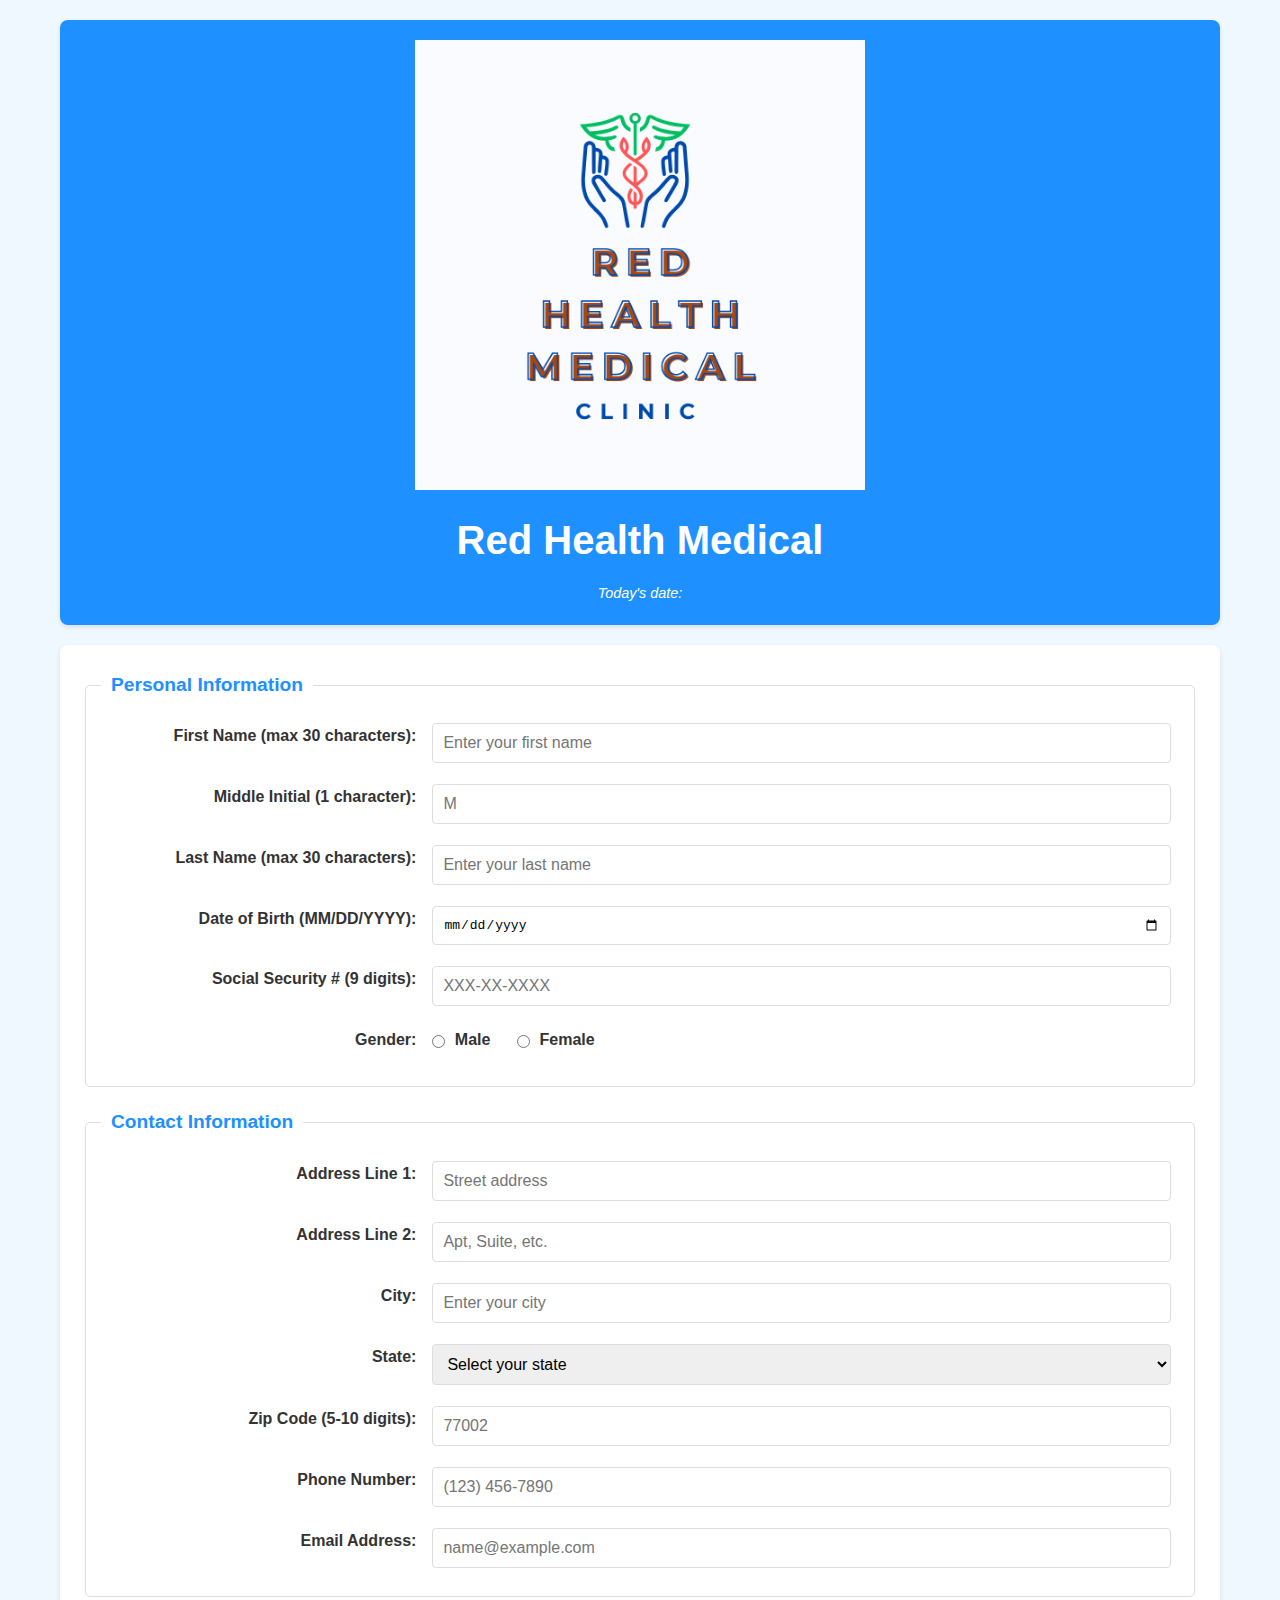
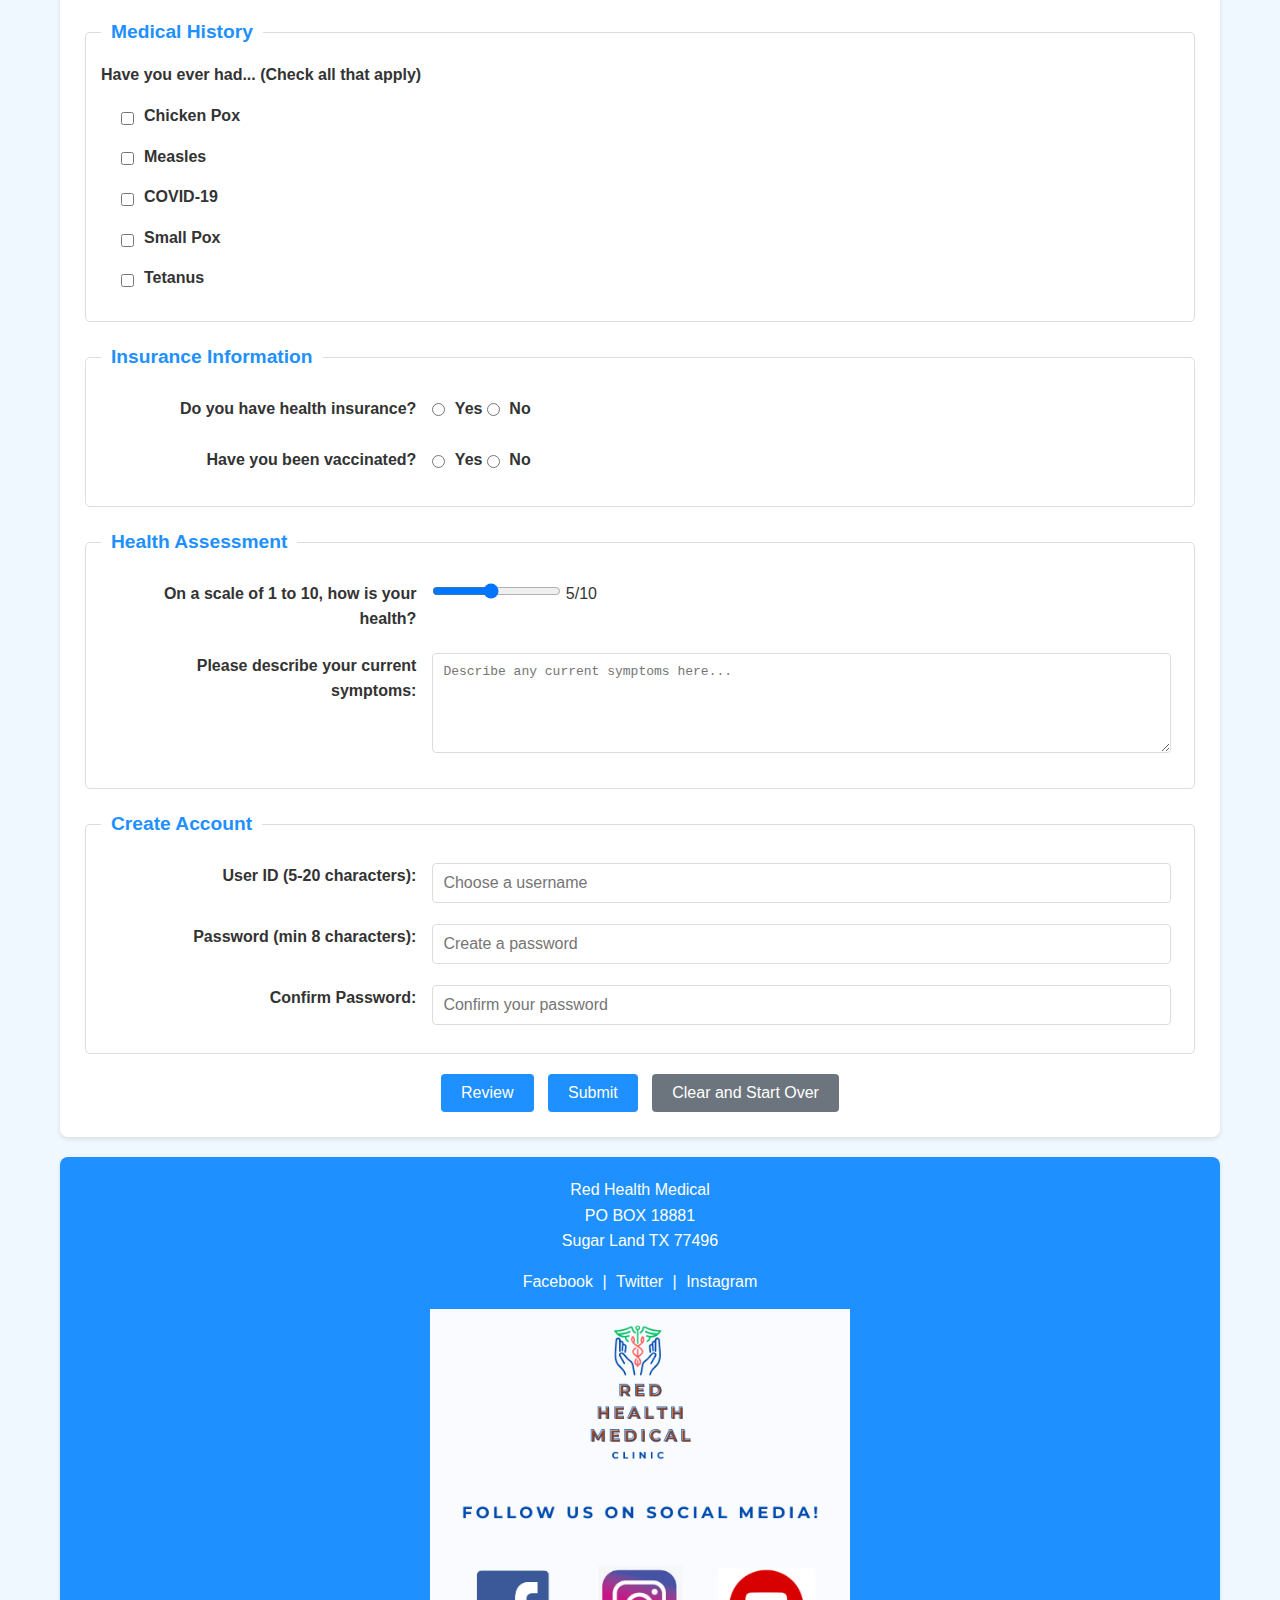
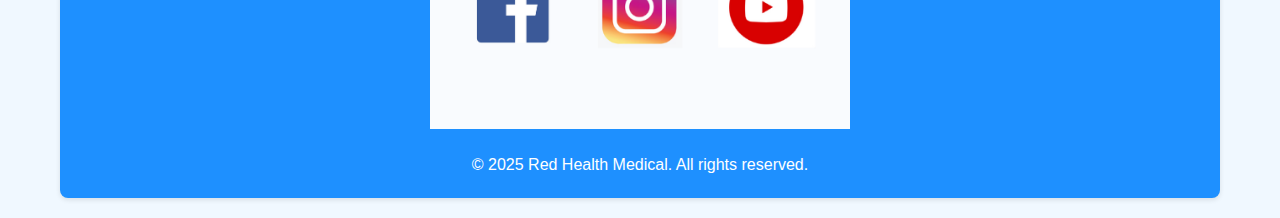
==== index.html @ ab45f7e4 "Update and rename homework3.html to index.html" ====
<!doctype html>
<!-- 
    Name: Carolina Gonzalez  
    File: index.html
    Date Created: 2025-02-03
    Date Updated: 2025-02-09
    Purpose: MIS 3371 Homework 1... learning HTML and creating a form.
-->
<html lang="en">
    <head>
        <meta charset="utf-8">
        <meta name="viewport" content="width=device-width, initial-scale=1.0">
        <title>Red Health Medical - Patient Registration</title>

        <!-- Load external CSS styles -->
        <link rel="stylesheet" href="homework3.css">
    </head>
    <body>
        <div id="container">
            <header>
                <img src="Cliniclogo.png" alt="Red Health Medical Logo" class="logo">
                <h1>Red Health Medical</h1>
                <p id="current-date">Today's date: <span id="today"></span></p>
            </header>

            <main>
                <form id="patientForm">
                    <!-- Personal Information Section -->
                    <fieldset>
                        <legend>Personal Information</legend>
                        <table class="form-table">
                            <tr>
                                <td><label for="firstName">First Name (max 30 characters):</label></td>
                                <td>
                                    <input type="text" id="firstName" name="firstName" maxlength="30" 
                                           placeholder="Enter your first name" required 
                                           pattern="[A-Za-z\-']{1,30}" 
                                           title="Letters, apostrophes and dashes only">
                                    <span id="firstNameError" class="error"></span>
                                </td>
                            </tr>
                            <tr>
                                <td><label for="middleInitial">Middle Initial (1 character):</label></td>
                                <td>
                                    <input type="text" id="middleInitial" name="middleInitial" maxlength="1" 
                                           placeholder="M" pattern="[A-Za-z]" title="One letter only">
                                    <span id="middleInitialError" class="error"></span>
                                </td>
                            </tr>
                            <tr>
                                <td><label for="lastName">Last Name (max 30 characters):</label></td>
                                <td>
                                    <input type="text" id="lastName" name="lastName" maxlength="30" 
                                           placeholder="Enter your last name" required 
                                           pattern="[A-Za-z\-'0-9]{1,30}" 
                                           title="Letters, apostrophes, numbers and dashes only">
                                    <span id="lastNameError" class="error"></span>
                                </td>
                            </tr>
                            <tr>
                                <td><label for="dob">Date of Birth (MM/DD/YYYY):</label></td>
                                <td>
                                    <input type="date" id="dob" name="dob" required>
                                    <span id="dobError" class="error"></span>
                                </td>
                            </tr>
                            <tr>
                                <td><label for="ssn">Social Security # (9 digits):</label></td>
                                <td>
                                    <input type="password" id="ssn" name="ssn" maxlength="11" 
                                           placeholder="XXX-XX-XXXX" required 
                                           pattern="\d{3}-\d{2}-\d{4}">
                                    <span id="ssnError" class="error"></span>
                                </td>
                            </tr>
                            <tr>
                                <td><label>Gender:</label></td>
                                <td>
                                    <input type="radio" id="male" name="gender" value="Male" required>
                                    <label for="male">Male</label>
                                    &nbsp;&nbsp;&nbsp;&nbsp;
                                    <input type="radio" id="female" name="gender" value="Female">
                                    <label for="female">Female</label>
                                    <span id="genderError" class="error"></span>
                                </td>
                            </tr>
                        </table>
                    </fieldset>

                    <!-- Contact Information Section -->
                    <fieldset>
                        <legend>Contact Information</legend>
                        <table class="form-table">
                            <tr>
                                <td><label for="address1">Address Line 1:</label></td>
                                <td>
                                    <input type="text" id="address1" name="address1" maxlength="30" 
                                           placeholder="Street address" required>
                                    <span id="address1Error" class="error"></span>
                                </td>
                            </tr>
                            <tr>
                                <td><label for="address2">Address Line 2:</label></td>
                                <td>
                                    <input type="text" id="address2" name="address2" maxlength="30" 
                                           placeholder="Apt, Suite, etc.">
                                    <span id="address2Error" class="error"></span>
                                </td>
                            </tr>
                            <tr>
                                <td><label for="city">City:</label></td>
                                <td>
                                    <input type="text" id="city" name="city" maxlength="30" 
                                           placeholder="Enter your city" required>
                                    <span id="cityError" class="error"></span>
                                </td>
                            </tr>
                            <tr>
                                <td><label for="state">State:</label></td>
                                <td>
                                    <select id="state" name="state" required>
                                        <option value="">Select your state</option>
                                        <option value="AL">Alabama</option>
                                        <option value="AK">Alaska</option>
                                        <option value="AZ">Arizona</option>
                                        <option value="AR">Arkansas</option>
                                        <option value="CA">California</option>
                                        <option value="CO">Colorado</option>
                                        <option value="CT">Connecticut</option>
                                        <option value="DE">Delaware</option>
                                        <option value="DC">District Of Columbia</option>
                                        <option value="FL">Florida</option>
                                        <option value="GA">Georgia</option>
                                        <option value="HI">Hawaii</option>
                                        <option value="ID">Idaho</option>
                                        <option value="IL">Illinois</option>
                                        <option value="IN">Indiana</option>
                                        <option value="IA">Iowa</option>
                                        <option value="KS">Kansas</option>
                                        <option value="KY">Kentucky</option>
                                        <option value="LA">Louisiana</option>
                                        <option value="ME">Maine</option>
                                        <option value="MD">Maryland</option>
                                        <option value="MA">Massachusetts</option>
                                        <option value="MI">Michigan</option>
                                        <option value="MN">Minnesota</option>
                                        <option value="MS">Mississippi</option>
                                        <option value="MO">Missouri</option>
                                        <option value="MT">Montana</option>
                                        <option value="NE">Nebraska</option>
                                        <option value="NV">Nevada</option>
                                        <option value="NH">New Hampshire</option>
                                        <option value="NJ">New Jersey</option>
                                        <option value="NM">New Mexico</option>
                                        <option value="NY">New York</option>
                                        <option value="NC">North Carolina</option>
                                        <option value="ND">North Dakota</option>
                                        <option value="OH">Ohio</option>
                                        <option value="OK">Oklahoma</option>
                                        <option value="OR">Oregon</option>
                                        <option value="PA">Pennsylvania</option>
                                        <option value="RI">Rhode Island</option>
                                        <option value="SC">South Carolina</option>
                                        <option value="SD">South Dakota</option>
                                        <option value="TN">Tennessee</option>
                                        <option value="TX">Texas</option>
                                        <option value="UT">Utah</option>
                                        <option value="VT">Vermont</option>
                                        <option value="VA">Virginia</option>
                                        <option value="WA">Washington</option>
                                        <option value="WV">West Virginia</option>
                                        <option value="WI">Wisconsin</option>
                                        <option value="WY">Wyoming</option>
                                        <option value="PR">Puerto Rico</option>
                                    </select>
                                    <span id="stateError" class="error"></span>
                                </td>
                            </tr>
                            <tr>
                                <td><label for="zipCode">Zip Code (5-10 digits):</label></td>
                                <td>
                                    <input type="text" id="zipCode" name="zipCode" 
                                           placeholder="77002" required
                                           pattern="^\d{5}(-\d{4})?$" 
                                           title="5 digits ZIP code or 5+4 format">
                                    <span id="zipCodeError" class="error"></span>
                                </td>
                            </tr>
                            <tr>
                                <td><label for="phone">Phone Number:</label></td>
                                <td>
                                    <input type="tel" id="phone" name="phone" placeholder="(123) 456-7890" 
                                           required pattern="^\(\d{3}\) \d{3}-\d{4}$" 
                                           title="Format: (123) 456-7890">
                                    <span id="phoneError" class="error"></span>
                                </td>
                            </tr>
                            <tr>
                                <td><label for="email">Email Address:</label></td>
                                <td>
                                    <input type="email" id="email" name="email" 
                                           placeholder="name@example.com" required>
                                    <span id="emailError" class="error"></span>
                                </td>
                            </tr>
                        </table>
                    </fieldset>

                   <!-- Medical History Section -->
                   <fieldset>
                    <legend>Medical History</legend>
                    <p class="section-title">Have you ever had... (Check all that apply)</p>
                    <div class="checkbox-container">
                        <div class="checkbox-item">
                            <input type="checkbox" id="chickenPox" name="medicalHistory" value="Chicken Pox">
                            <label for="chickenPox">Chicken Pox</label>
                        </div>
                        
                        <div class="checkbox-item">
                            <input type="checkbox" id="measles" name="medicalHistory" value="Measles">
                            <label for="measles">Measles</label>
                        </div>
                        
                        <div class="checkbox-item">
                            <input type="checkbox" id="covid19" name="medicalHistory" value="COVID-19">
                            <label for="covid19">COVID-19</label>
                        </div>
                        
                        <div class="checkbox-item">
                            <input type="checkbox" id="smallPox" name="medicalHistory" value="Small Pox">
                            <label for="smallPox">Small Pox</label>
                        </div>
                        
                        <div class="checkbox-item">
                            <input type="checkbox" id="tetanus" name="medicalHistory" value="Tetanus">
                            <label for="tetanus">Tetanus</label>
                        </div>
                    </div>
                </fieldset>

                    <!-- Insurance Information Section -->
                    <fieldset>
                        <legend>Insurance Information</legend>
                        <table class="form-table">
                            <tr>
                                <td><label>Do you have health insurance?</label></td>
                                <td>
                                    <input type="radio" id="insuranceYes" name="insurance" value="Yes" required>
                                    <label for="insuranceYes">Yes</label>
                                    <input type="radio" id="insuranceNo" name="insurance" value="No">
                                    <label for="insuranceNo">No</label>
                                    <span id="insuranceError" class="error"></span>
                                </td>
                            </tr>
                            <tr>
                                <td><label for="vaccinated">Have you been vaccinated?</label></td>
                                <td>
                                    <input type="radio" id="vaccinatedYes" name="vaccinated" value="Yes" required>
                                    <label for="vaccinatedYes">Yes</label>
                                    <input type="radio" id="vaccinatedNo" name="vaccinated" value="No">
                                    <label for="vaccinatedNo">No</label>
                                    <span id="vaccinatedError" class="error"></span>
                                </td>
                            </tr>
                        </table>
                    </fieldset>

                    <!-- Health Assessment Section -->
                    <fieldset>
                        <legend>Health Assessment</legend>
                        <table class="form-table">
                            <tr>
                                <td><label for="healthRating">On a scale of 1 to 10, how is your health?</label></td>
                                <td>
                                    <input type="range" id="healthRating" name="healthRating" min="1" max="10" value="5">
                                    <span id="ratingValue">5</span>/10
                                    <span id="healthRatingError" class="error"></span>
                                </td>
                            </tr>
                            <tr>
                                <td><label for="symptoms">Please describe your current symptoms:</label></td>
                                <td>
                                    <textarea id="symptoms" name="symptoms" rows="4" 
                                              placeholder="Describe any current symptoms here..."></textarea>
                                    <span id="symptomsError" class="error"></span>
                                </td>
                            </tr>
                        </table>
                    </fieldset>

                    <!-- User Account Section -->
                    <fieldset>
                        <legend>Create Account</legend>
                        <table class="form-table">
                            <tr>
                                <td><label for="userId">User ID (5-20 characters):</label></td>
                                <td>
                                    <input type="text" id="userId" name="userId" 
                                           placeholder="Choose a username" required
                                           pattern="^[a-zA-Z][a-zA-Z0-9_-]{4,19}$" 
                                           title="Start with a letter, 5-20 characters, only letters, numbers, underscore, dash">
                                    <span id="userIdError" class="error"></span>
                                </td>
                            </tr>
                            <tr>
                                <td><label for="password">Password (min 8 characters):</label></td>
                                <td>
                                    <input type="password" id="password" name="password" 
                                           placeholder="Create a password" required
                                           pattern="^(?=.*[a-z])(?=.*[A-Z])(?=.*\d).{8,}$" 
                                           title="Minimum 8 characters, at least 1 uppercase letter, 1 lowercase letter, and 1 number">
                                    <span id="passwordError" class="error"></span>
                                </td>
                            </tr>
                            <tr>
                                <td><label for="confirmPassword">Confirm Password:</label></td>
                                <td>
                                    <input type="password" id="confirmPassword" name="confirmPassword" 
                                           placeholder="Confirm your password" required>
                                    <span id="confirmPasswordError" class="error"></span>
                                </td>
                            </tr>
                        </table>
                    </fieldset>

                    <!-- Form control buttons -->
                    <div class="form-buttons">
                        <input type="button" id="reviewButton" value="Review">
                        <input type="submit" id="submitButton" value="Submit">
                        <input type="reset" id="resetButton" value="Clear and Start Over">
                    </div>
                </form>

                <!-- Review section that will be displayed when Review button is clicked -->
                <div id="reviewSection" style="display: none;">
                    <h2>Review Your Information</h2>
                    <div id="reviewContent"></div>
                    <button id="editButton">Edit Form</button>
                    <button id="confirmSubmit">Confirm & Submit</button>
                </div>
            </main>

            <footer>
                <div class="contact-info">
                    <p>Red Health Medical</p>
                    <p>PO BOX 18881</p>
                    <p>Sugar Land TX 77496</p>
                </div>
                <div class="social-links">
                    <a href="https://facebook.com/RedHealthMedical" target="_blank">Facebook</a> |
                    <a href="https://twitter.com/RedHealthMedical" target="_blank">Twitter</a> |
                    <a href="https://instagram.com/RedHealthMedical" target="_blank">Instagram</a>
                </div>
                <div class="logo-container">
                    <img src="socialmedialogo.png" alt="Social Media Logos" class="logo-bottom">
                </div>
                <p>© 2025 Red Health Medical. All rights reserved.</p>
            </footer>
        </div>

        <!-- External JavaScript file -->
        <script src="homework3.js"></script>
    </body>
</html>
---- homework3.css ----
/*
 * Name: Carolina Gonzalez
 * File: homework3.css
 * Date Created: 2025-02-03
 * Date Updated: 2025-04-13
 * Purpose: CSS for MIS 3371 HW3 - Patient Registration Form
 */

/* Global Styles */
* {
    box-sizing: border-box;
    margin: 0;
    padding: 0;
}

body {
    font-family: Arial, sans-serif;
    background-color: #f0f8ff;
    color: #333;
    line-height: 1.6;
}

#container {
    max-width: 1200px;
    margin: 0 auto;
    padding: 20px;
}

/* Header Styles */
header {
    background-color: #1e90ff;
    color: white;
    text-align: center;
    padding: 20px;
    margin-bottom: 20px;
    border-radius: 8px;
    box-shadow: 0 2px 5px rgba(0, 0, 0, 0.1);
}

.logo {
    max-width: 450px;
    height: auto;
    margin-bottom: 10px;
}

h1 {
    font-size: 2.5em;
    margin-bottom: 10px;
}

#current-date {
    font-style: italic;
    font-size: 0.9em;
}

/* Form Styles */
form {
    background-color: white;
    padding: 25px;
    border-radius: 8px;
    box-shadow: 0 2px 5px rgba(0, 0, 0, 0.1);
    margin-bottom: 20px;
}

fieldset {
    border: 1px solid #ddd;
    border-radius: 5px;
    padding: 15px;
    margin-bottom: 20px;
}

legend {
    font-weight: bold;
    font-size: 1.2em;
    padding: 0 10px;
    color: #1e90ff;
}

.form-table {
    width: 100%;
    border-collapse: collapse;
}

.form-table td {
    padding: 8px;
    vertical-align: top;
}

.form-table td:first-child {
    width: 30%;
    text-align: right;
}

label {
    display: inline-block;
    margin-bottom: 5px;
    font-weight: bold;
}

input[type="text"],
input[type="tel"],
input[type="email"],
input[type="date"],
input[type="password"],
select,
textarea {
    width: 100%;
    padding: 10px;
    border: 1px solid #ddd;
    border-radius: 4px;
    font-size: 1em;
}

input:focus,
select:focus,
textarea:focus {
    outline: none;
    border-color: #1e90ff;
    box-shadow: 0 0 5px rgba(30, 144, 255, 0.5);
}

input[type="radio"],
input[type="checkbox"] {
    margin-right: 5px;
    vertical-align: middle;
}

textarea {
    resize: vertical;
    min-height: 100px;
}

/* Error messages */
.error {
    color: #d9534f;
    font-size: 0.85em;
    display: block;
    margin-top: 5px;
}

/* Form Buttons */
.form-buttons {
    text-align: center;
    margin-top: 20px;
}

input[type="submit"],
input[type="reset"],
input[type="button"],
button {
    background-color: #1e90ff;
    color: white;
    border: none;
    padding: 10px 20px;
    margin: 0 5px;
    border-radius: 4px;
    font-size: 1em;
    cursor: pointer;
    transition: background-color 0.3s;
}

input[type="submit"]:hover,
input[type="reset"]:hover,
input[type="button"]:hover,
button:hover {
    background-color: #0c6cd9;
}

input[type="reset"] {
    background-color: #6c757d;
}

input[type="reset"]:hover {
    background-color: #5a6268;
}

/* Review Section */
#reviewSection {
    background-color: white;
    padding: 25px;
    border-radius: 8px;
    box-shadow: 0 2px 5px rgba(0, 0, 0, 0.1);
    margin-bottom: 20px;
}

.review-table {
    width: 100%;
    border-collapse: collapse;
    margin-bottom: 20px;
}

.review-table th {
    background-color: #1e90ff;
    color: white;
    text-align: left;
    padding: 10px;
}

.review-table td {
    padding: 8px;
    border-bottom: 1px solid #ddd;
}

.review-table tr:nth-child(even) {
    background-color: #f9f9f9;
}

/* Medical History Section */
.section-title {
    font-weight: bold;
    margin-bottom: 15px;
}

.checkbox-container {
    display: flex;
    flex-direction: column;
    align-items: flex-start;
    margin-left: 20px;
}

.checkbox-item {
    margin-bottom: 10px;
    display: flex;
    align-items: center;
}

.checkbox-item input[type="checkbox"] {
    margin-right: 10px;
}

/* Footer Styles */
footer {
    background-color: #1e90ff;
    color: white;
    text-align: center;
    padding: 20px;
    border-radius: 8px;
    margin-top: 20px;
    box-shadow: 0 2px 5px rgba(0, 0, 0, 0.1);
}

.contact-info,
.social-links,
.logo-container {
    margin-bottom: 15px;
}

.social-links a {
    color: white;
    text-decoration: none;
    margin: 0 5px;
}

.social-links a:hover {
    text-decoration: underline;
}

.logo-bottom {
    max-width: 420px;
    height: auto;
}

/* Media Queries for Responsive Design */
@media screen and (max-width: 768px) {
    .form-table td {
        display: block;
        width: 100%;
        text-align: left;
    }

    .form-table td:first-child {
        width: 100%;
        text-align: left;
    }

    input[type="text"],
    input[type="tel"],
    input[type="email"],
    input[type="date"],
    input[type="password"],
    select,
    textarea {
        width: 100%;
    }
}
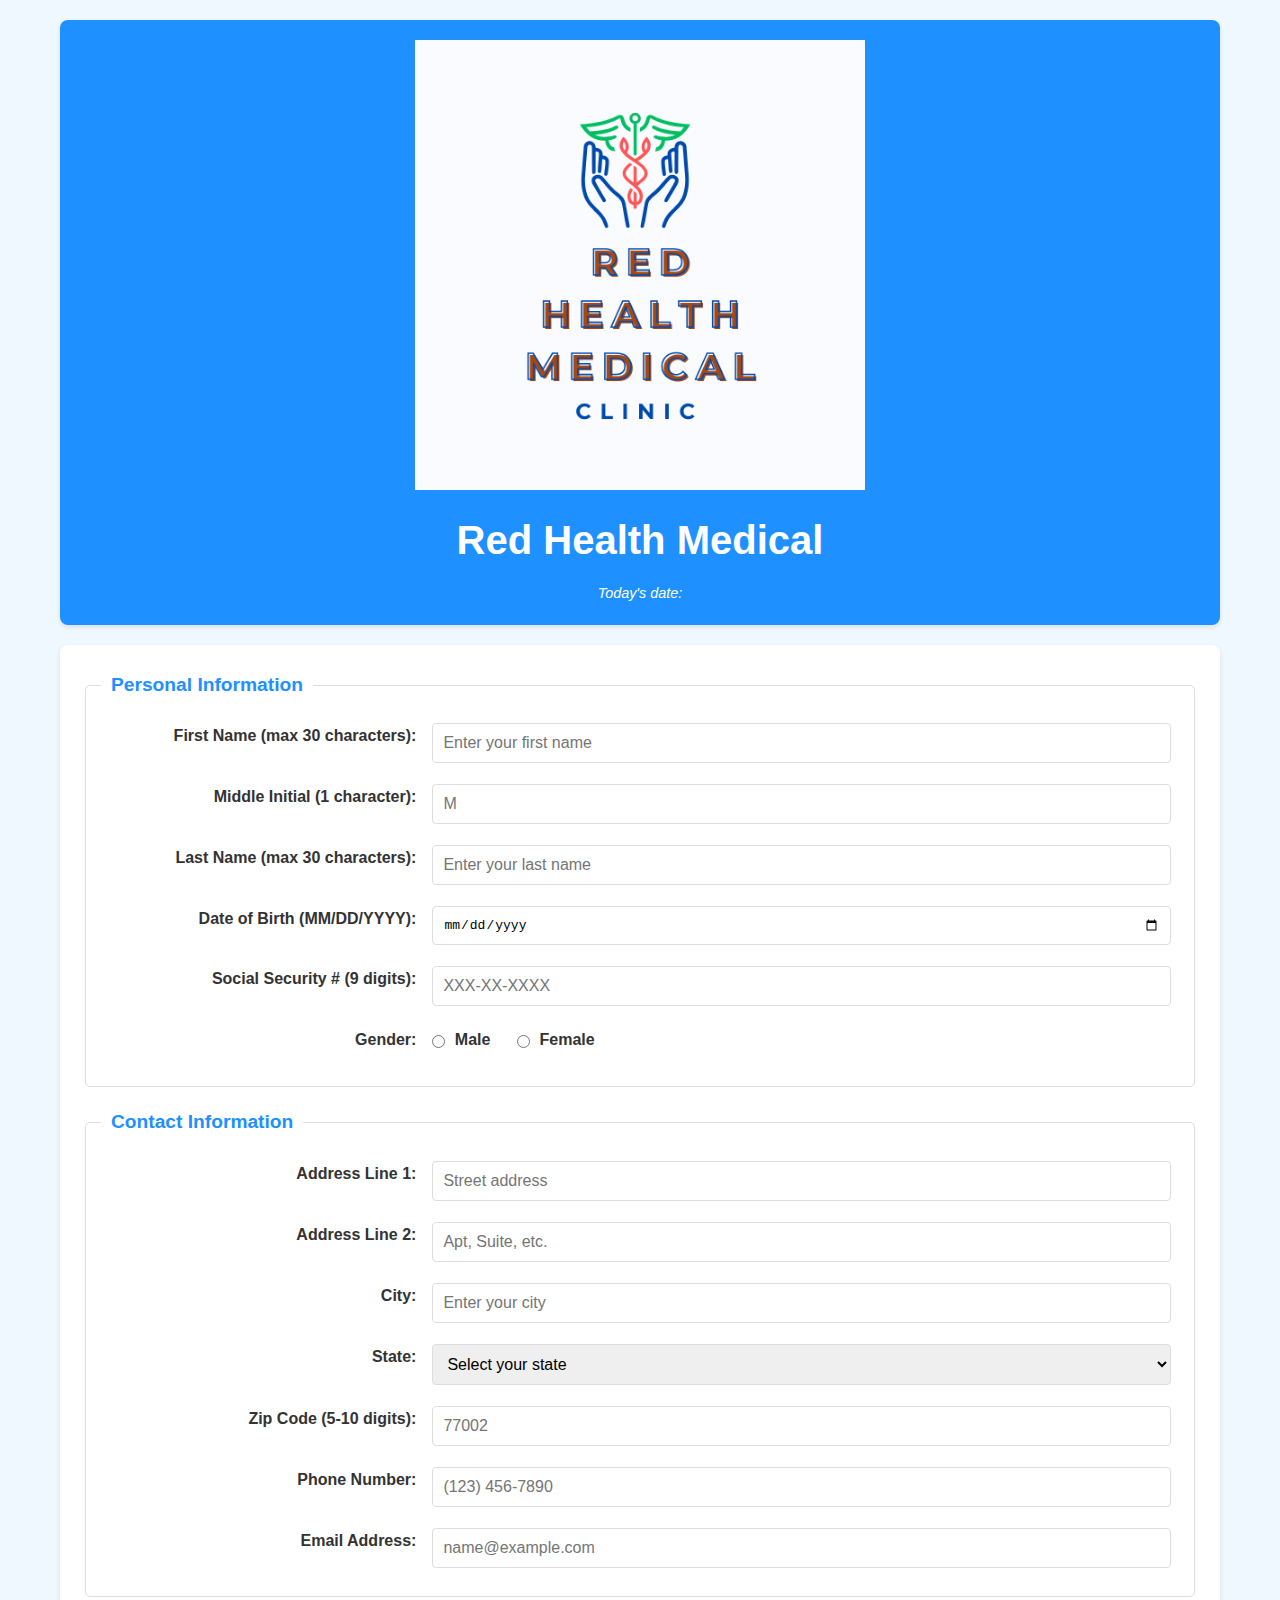
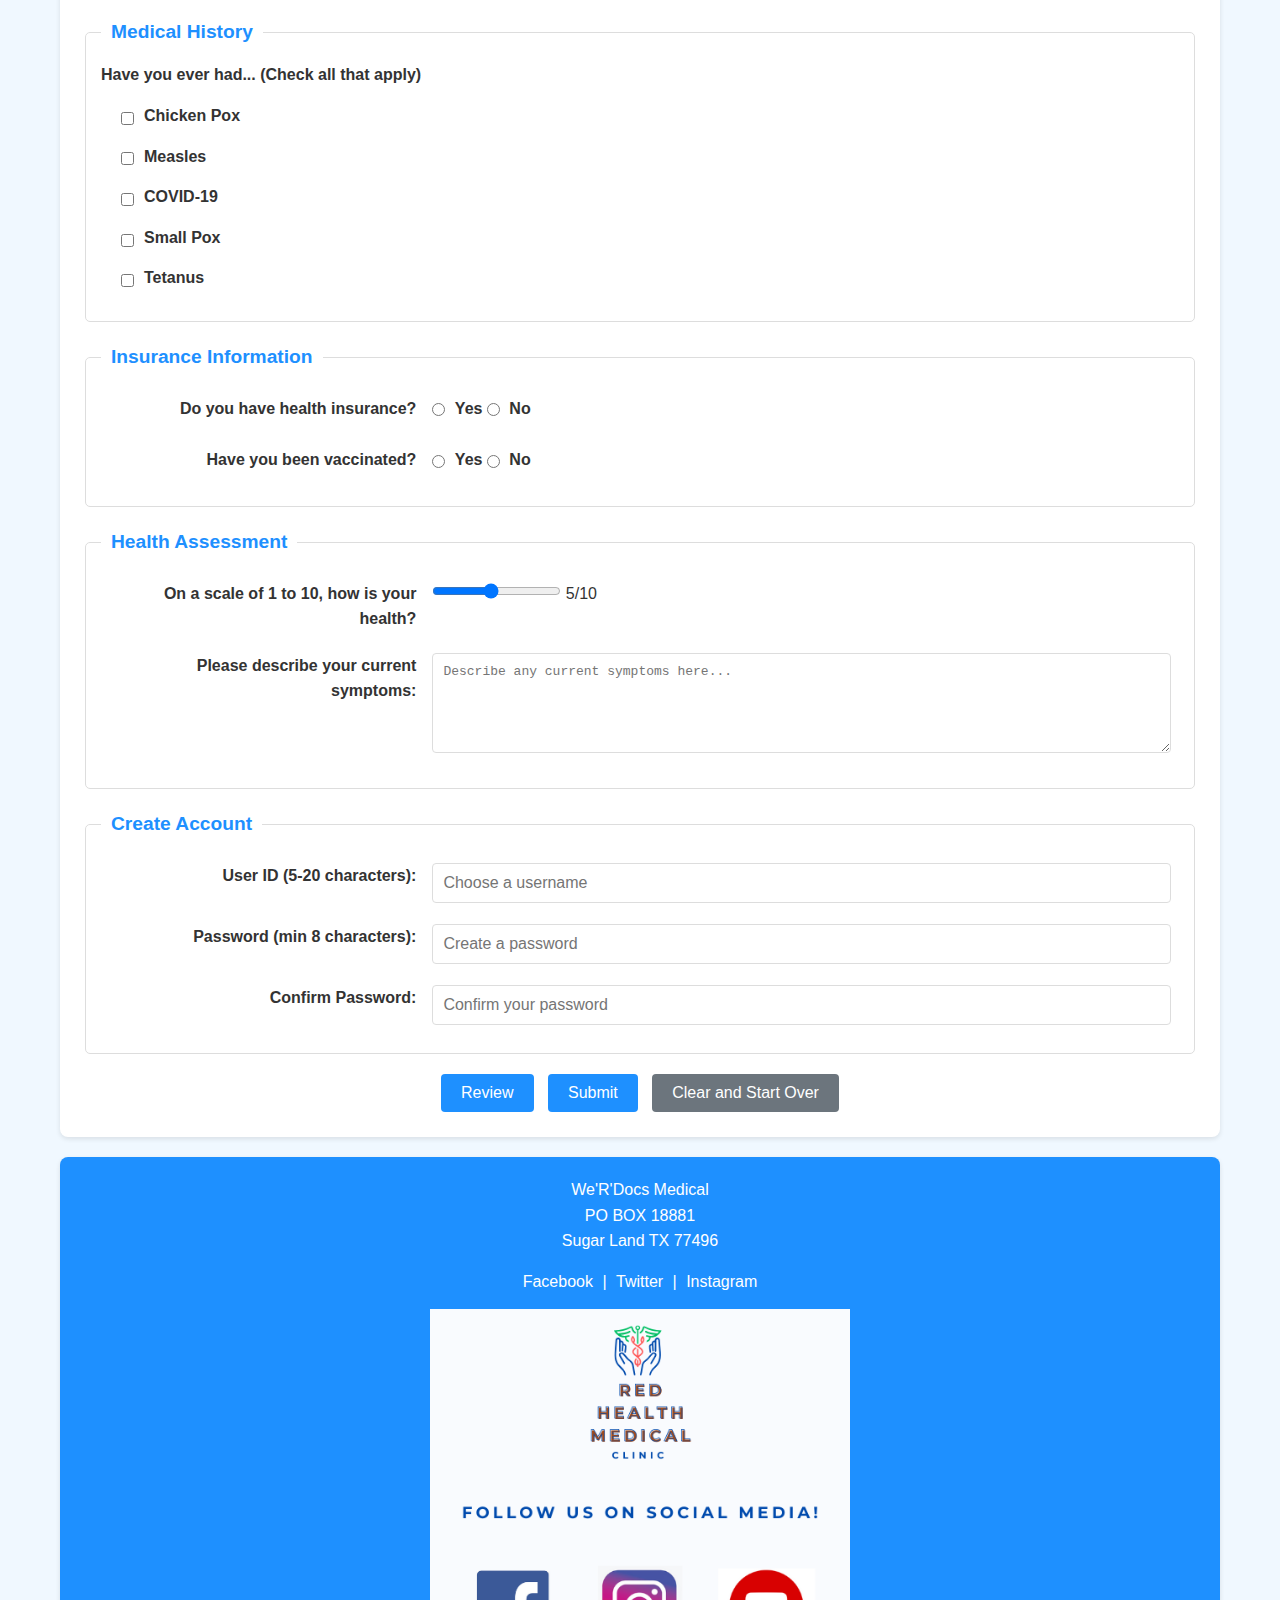
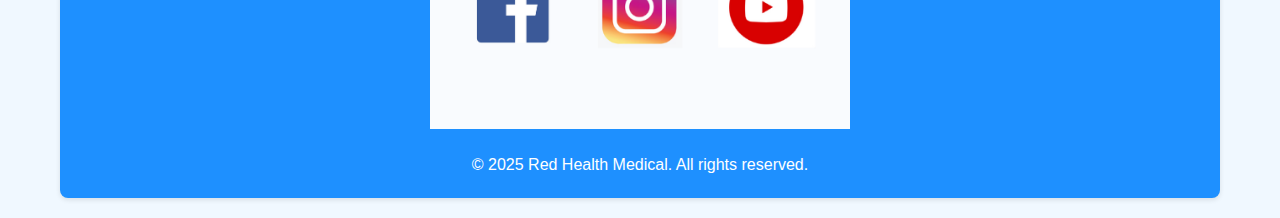
==== commit 74c80b2c: "Update index.html" ====
--- a/index.html
+++ b/index.html
@@ -342,7 +342,7 @@
 
             <footer>
                 <div class="contact-info">
-                    <p>Red Health Medical</p>
+                    <p>We'R'Docs Medical</p>
                     <p>PO BOX 18881</p>
                     <p>Sugar Land TX 77496</p>
                 </div>
@@ -359,6 +359,6 @@
         </div>
 
         <!-- External JavaScript file -->
-        <script src="homework3.js"></script>
+        <script src="homework3.CSS"></script>
     </body>
 </html>
--- a/homework3.css
+++ b/homework3.css
@@ -2,7 +2,7 @@
  * Name: Carolina Gonzalez
  * File: homework3.css
  * Date Created: 2025-02-03
- * Date Updated: 2025-04-13
+ * Date Updated: 2025-04-14
  * Purpose: CSS for MIS 3371 HW3 - Patient Registration Form
  */
 
@@ -228,6 +228,48 @@
     margin-right: 10px;
 }
 
+/* Thank You Page Styles */
+.thank-you-container {
+    text-align: center;
+    padding: 50px 20px;
+    background-color: white;
+    border-radius: 8px;
+    box-shadow: 0 2px 5px rgba(0, 0, 0, 0.1);
+    margin-bottom: 20px;
+}
+
+.thank-you-message {
+    font-size: 1.8em;
+    color: #1e90ff;
+    margin-bottom: 20px;
+}
+
+.contact-message {
+    font-size: 1.2em;
+    margin-bottom: 30px;
+}
+
+.home-button {
+    display: inline-block;
+    background-color: #1e90ff;
+    color: white;
+    text-decoration: none;
+    padding: 12px 30px;
+    border-radius: 4px;
+    font-size: 1.1em;
+    transition: background-color 0.3s;
+}
+
+.home-button:hover {
+    background-color: #0c6cd9;
+}
+
+.checkmark {
+    color: #28a745;
+    font-size: 5em;
+    margin-bottom: 20px;
+}
+
 /* Footer Styles */
 footer {
     background-color: #1e90ff;
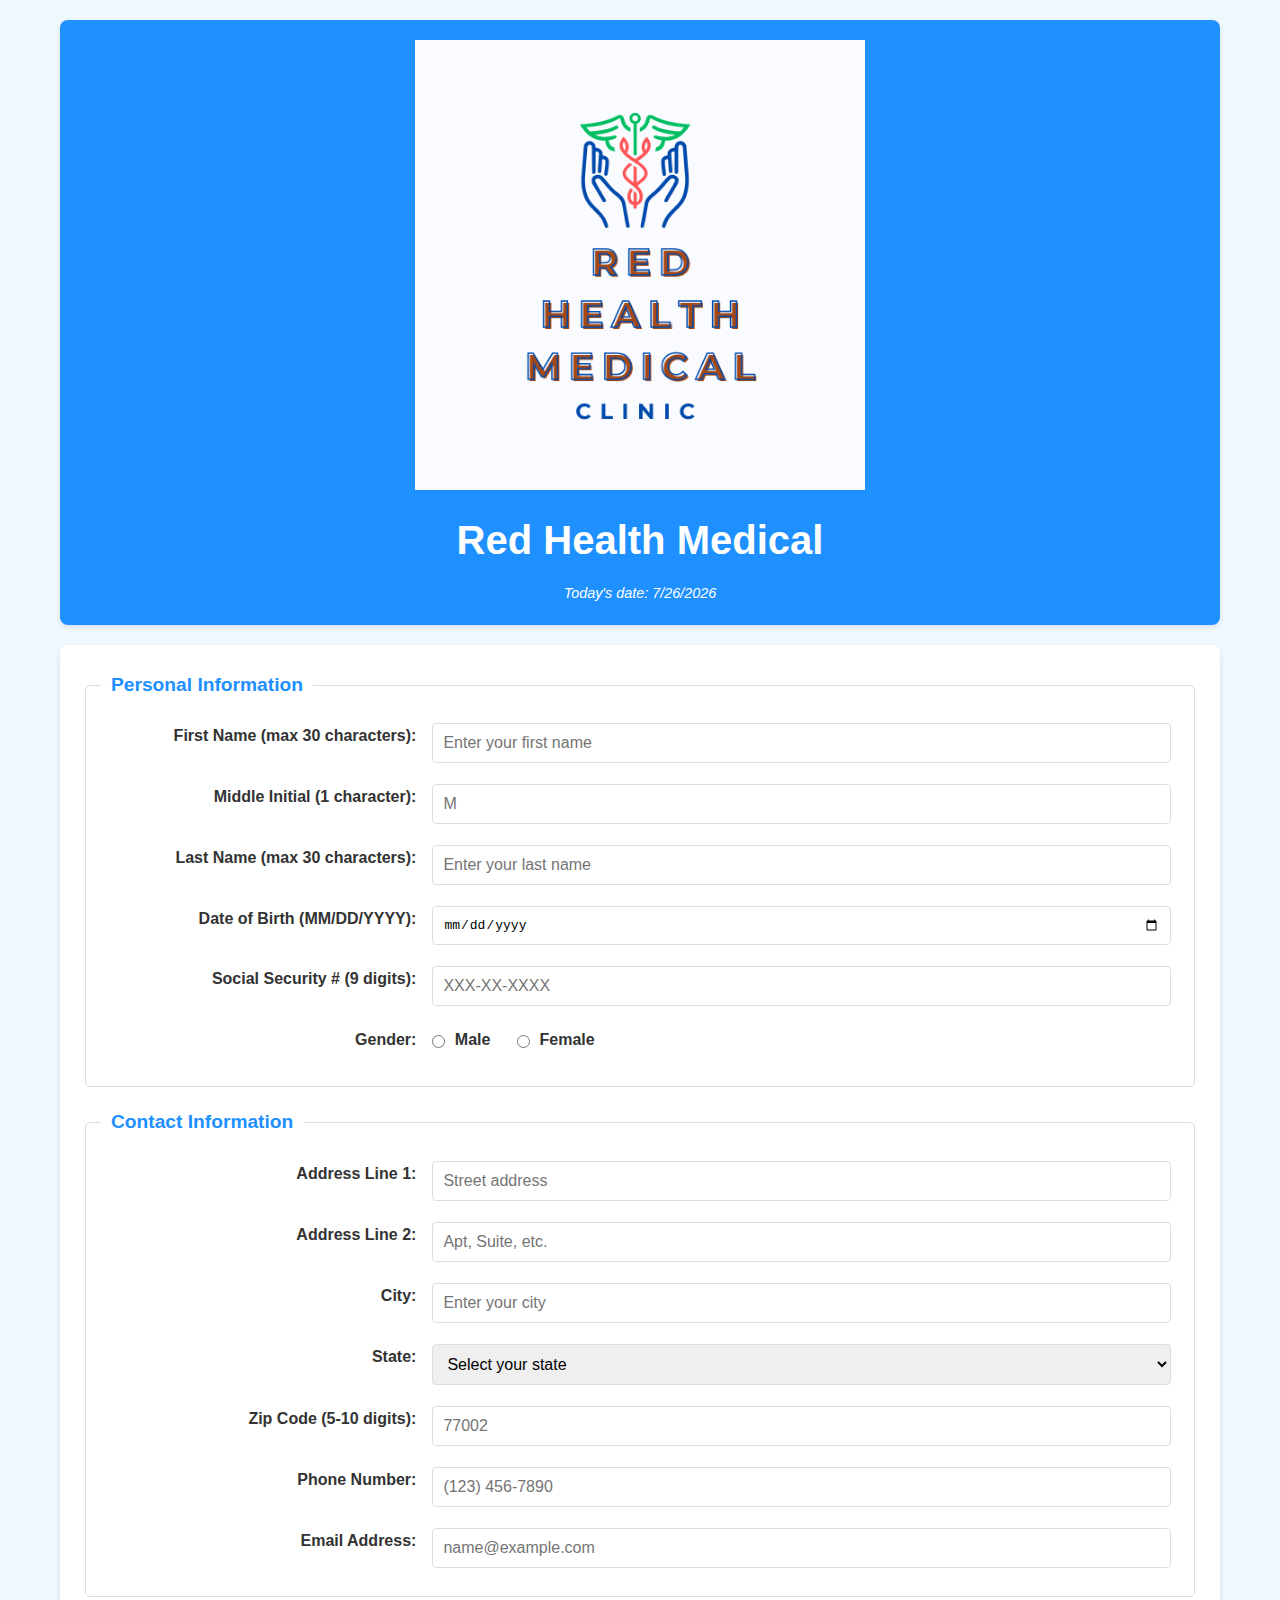
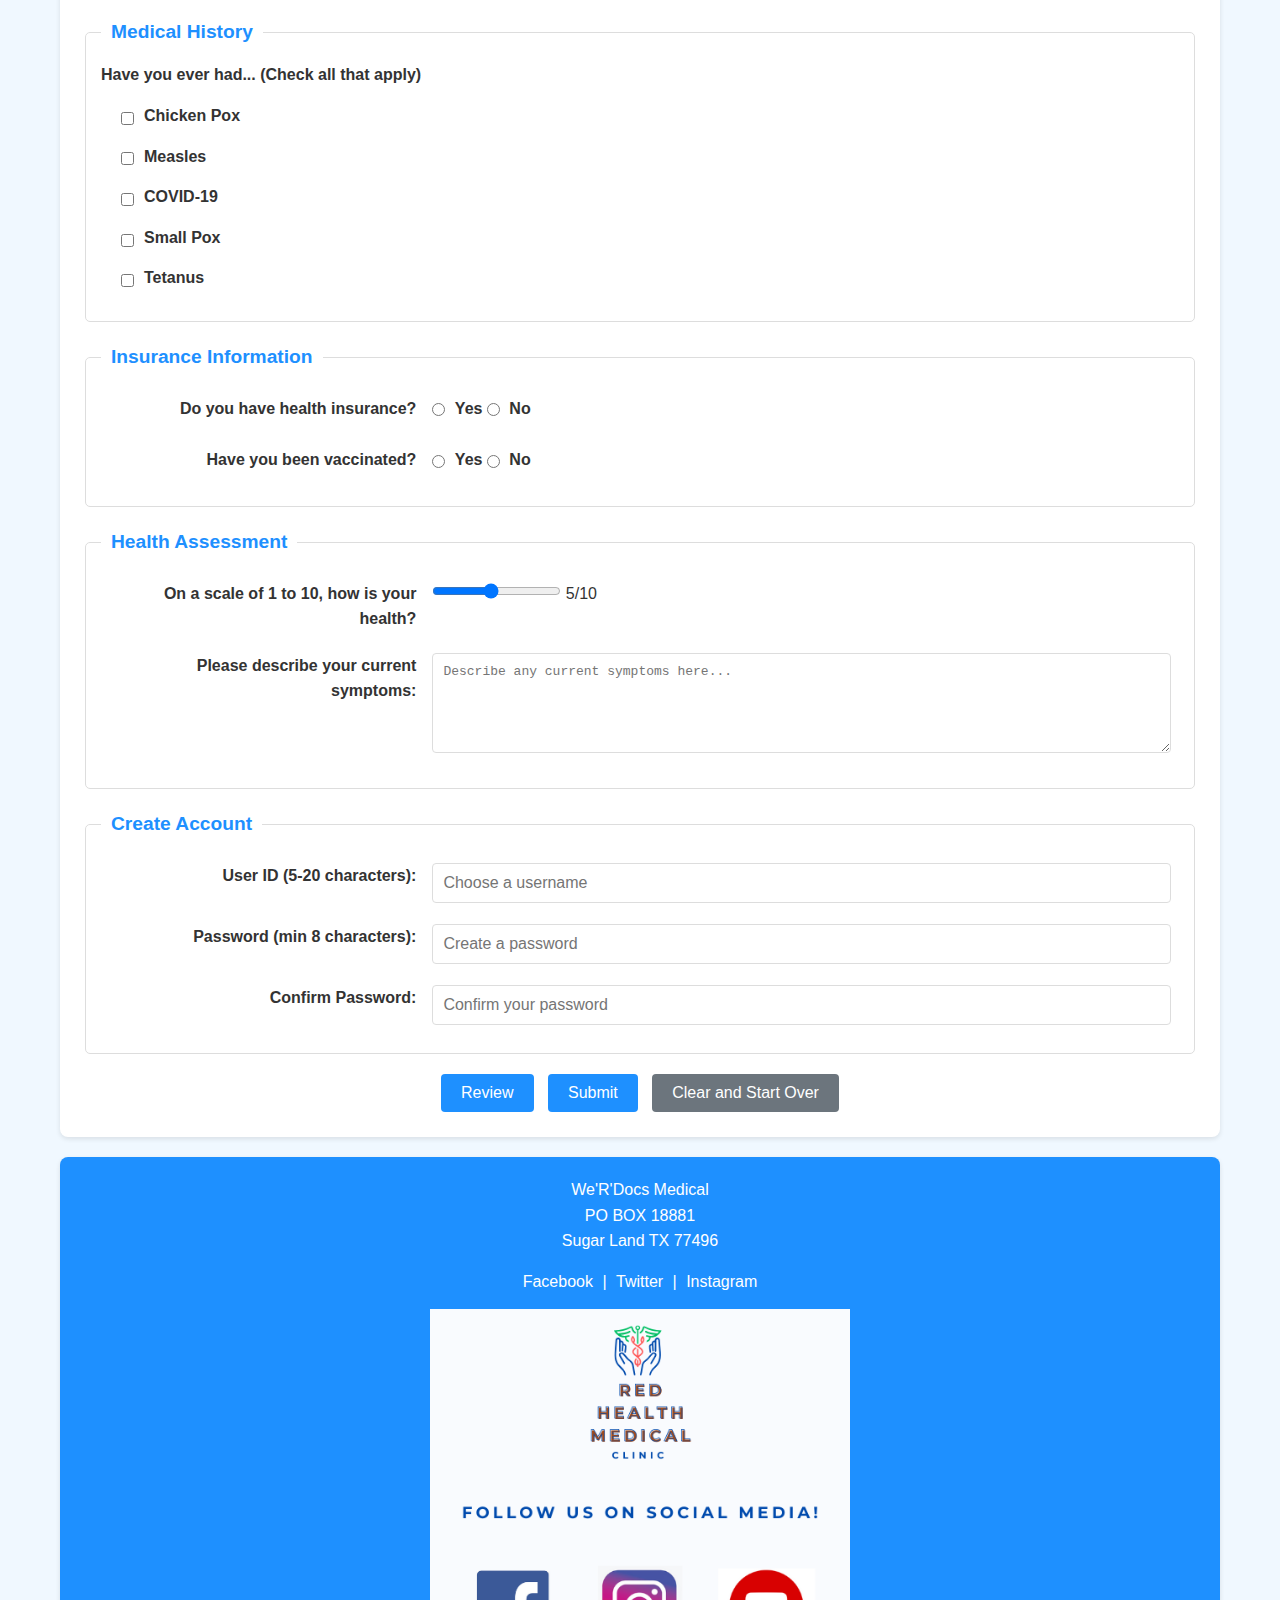
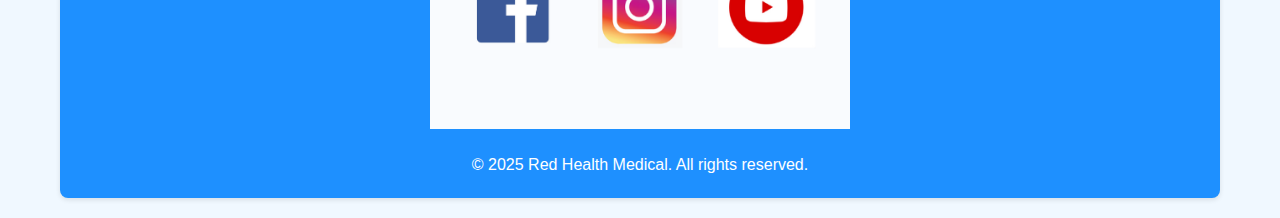
==== commit e84902ae: "Update index.html" ====
--- a/index.html
+++ b/index.html
@@ -359,6 +359,6 @@
         </div>
 
         <!-- External JavaScript file -->
-        <script src="homework3.CSS"></script>
+        <script src="homework3.js"></script>
     </body>
 </html>
